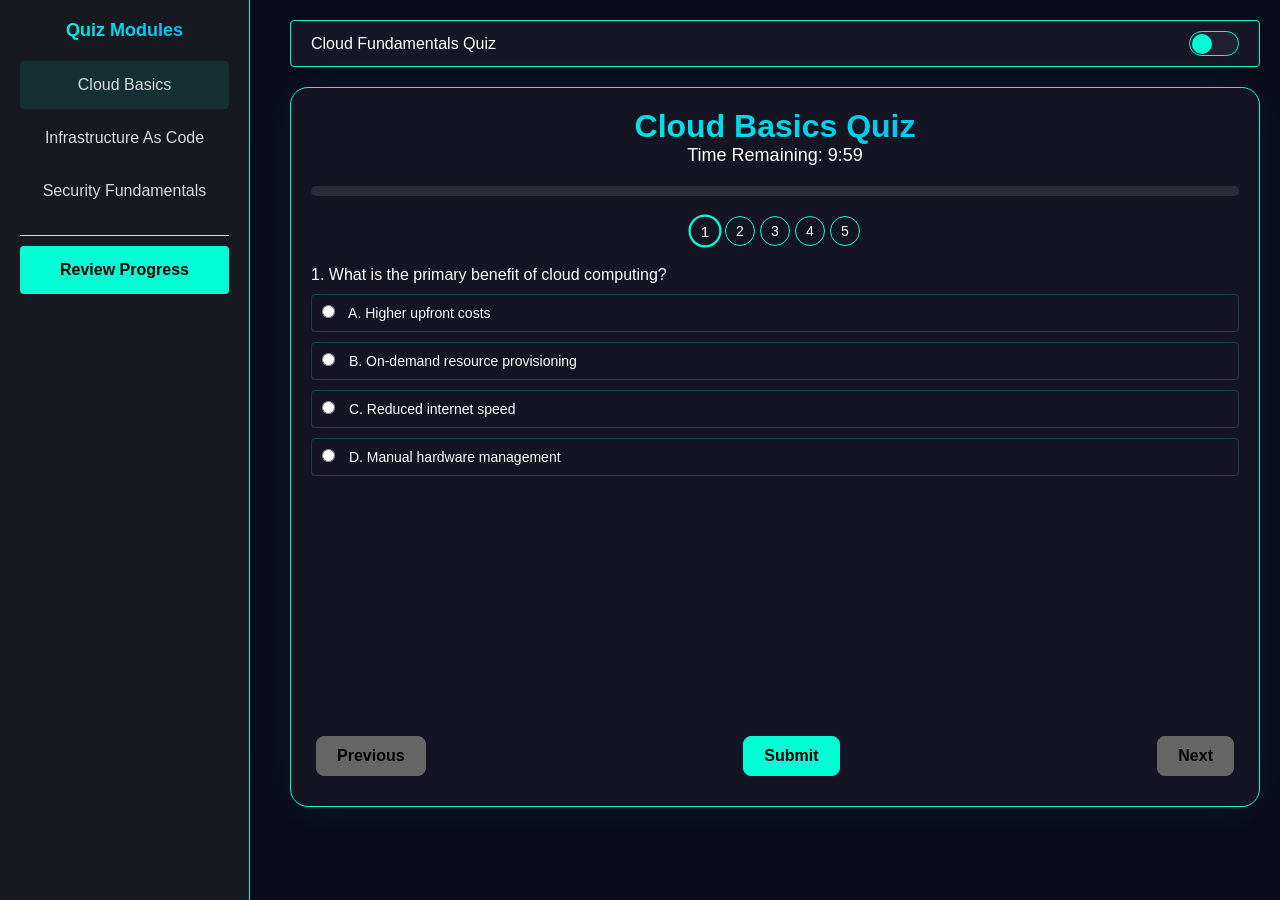
==== quiz-engine/index.html @ 4620516e "Initial release: Terraform Academy OSS Open-source learning platform framework featuring: - Interact" ====
<!DOCTYPE html>
<html lang="en">
<head>
  <meta charset="UTF-8">
  <meta name="viewport" content="width=device-width, initial-scale=1.0, viewport-fit=cover, user-scalable=no">
  <meta name="apple-mobile-web-app-capable" content="yes">
  <meta name="apple-mobile-web-app-status-bar-style" content="black-translucent">
  <title>Quiz Engine Demo — Terraform Academy OSS</title>
  <link rel="stylesheet" href="../theme/variables.css">
  <link rel="stylesheet" href="../theme/glassmorphism.css">
  <link rel="stylesheet" href="../theme/octagons.css">
  <link rel="stylesheet" href="quiz-engine.css">
</head>
<body>
  <!-- Animated Background -->
  <div class="background-octagons">
    <span style="top:10%;left:10%;font-size:60px;animation-duration:22s;">⬡</span>
    <span style="top:40%;left:70%;font-size:80px;animation-duration:18s;">⬡</span>
    <span style="top:70%;left:30%;font-size:40px;animation-duration:25s;">⬡</span>
    <span style="top:20%;left:80%;font-size:70px;animation-duration:15s;">⬡</span>
    <span style="top:80%;left:90%;font-size:50px;animation-duration:28s;">⬡</span>
    <span style="top:5%;left:40%;font-size:30px;animation-duration:30s;">⬡</span>
  </div>

  <!-- Mobile Menu Button -->
  <button class="menu-button" onclick="QuizEngine.toggleMenu()">☰</button>
  <div class="menu-overlay" onclick="QuizEngine.toggleMenu()"></div>

  <!-- Sidebar -->
  <div class="sidebar hidden" id="sidebar">
    <h3 id="sidebar-title">Quiz Modules</h3>
    <ul id="module-list"></ul>
    <ul id="utility-list" style="margin-top: 20px; border-top: 1px solid var(--sidebar-text); padding-top: 10px;">
      <li data-module="review_progress" class="review-tab">Review Progress</li>
    </ul>
  </div>

  <!-- Main Content -->
  <div class="main-content">
    <div class="console-header">
      <span id="quiz-title">Quiz Engine Demo</span>
      <div class="toggle-switch" id="themeToggle">
        <div class="toggle-circle"></div>
      </div>
    </div>

    <div class="quiz-container" id="quiz-container">
      <h1 id="module-title">Loading...</h1>
      <div id="timer">Time Remaining: --:--</div>
      <div class="progress-bar">
        <div class="progress" id="progress" style="width: 0%"></div>
      </div>
      <div class="question-nav" id="question-nav"></div>
      <div id="question"></div>
      <div class="options" id="options"></div>
      <div class="feedback" id="feedback"></div>
      <div class="nav-buttons">
        <button class="btn" id="prev-btn" disabled>Previous</button>
        <button class="btn" id="submit-btn">Submit</button>
        <button class="btn" id="next-btn">Next</button>
      </div>
    </div>

    <div class="review-progress-container" id="review-progress-container"></div>

    <!-- Module Completion -->
    <div class="congratulations-screen" id="module-congratulations">
      <div class="certificate">
        <h2>Congratulations!</h2>
        <p>You completed the <span id="completed-module"></span> module!</p>
        <p>Score: <span id="module-score"></span></p>
        <div class="question-summary" id="question-summary-module"></div>
        <button class="btn" id="next-module-btn">Next Module</button>
        <button class="btn" id="restart-module-btn">Restart Module</button>
      </div>
    </div>

    <!-- Final Certificate -->
    <div class="congratulations-screen" id="final-certificate">
      <div class="certificate">
        <h2 id="final-cert-title">Certificate of Completion</h2>
        <p>Congratulations on completing all modules!</p>
        <p>Date: <span id="completion-date"></span></p>
        <div class="question-summary" id="question-summary-final"></div>
        <button class="btn" id="restart-all-btn">Restart All Modules</button>
      </div>
    </div>
  </div>

  <!-- Quiz Engine Core -->
  <script src="quiz-engine.js"></script>

  <!-- Sample Question Bank (replace with your own) -->
  <script src="sample-questions.js"></script>

  <!-- Initialize -->
  <script>
    document.addEventListener('DOMContentLoaded', () => {
      // Configure the quiz engine
      QuizEngine.init({
        title: 'Cloud Fundamentals Quiz',
        sidebarTitle: 'Quiz Modules',
        certTitle: 'Cloud Fundamentals Certificate',
        timePerModule: 600,        // 10 minutes per module
        storageKey: 'oss-quiz-demo', // localStorage key
        questions: SAMPLE_QUESTIONS  // from sample-questions.js
      });
    });
  </script>
</body>
</html>
---- theme/variables.css ----
/*
 * Terraform Academy OSS — CSS Variables (Theme System)
 *
 * Override these variables to customize the entire look.
 * Both dark and light mode are supported via [data-theme].
 */

:root {
  /* ─── Dark Theme (Default) ─── */
  --primary-bg: #0a0a1a;
  --primary-text: #ffffff;
  --sidebar-bg: #16191f;
  --sidebar-text: #d5dbdb;
  --accent: #00ffd5;
  --button-bg: #00ffd5;
  --card-bg: rgba(255, 255, 255, 0.04);
  --shadow: rgba(0, 255, 255, 0.08);
  --correct-bg: rgba(40, 167, 69, 0.2);
  --incorrect-bg: rgba(220, 53, 69, 0.2);
  --hover-bg: #66ffe6;
  --menu-button-bg: #00aaff;
}

[data-theme="light"] {
  --primary-bg: #f0f8ff;
  --primary-text: #000000;
  --sidebar-bg: #e6f2ff;
  --sidebar-text: #333333;
  --accent: #00aaff;
  --button-bg: #00aaff;
  --card-bg: rgba(255, 255, 255, 0.8);
  --shadow: rgba(0, 0, 0, 0.1);
  --correct-bg: rgba(40, 167, 69, 0.15);
  --incorrect-bg: rgba(220, 53, 69, 0.15);
  --hover-bg: #0099e6;
  --menu-button-bg: #0073bb;
}
---- theme/glassmorphism.css ----
/*
 * Terraform Academy OSS — Glassmorphism Utility Classes
 *
 * Apply these classes to any element for frosted-glass effects.
 * Works in both dark and light themes.
 */

/* Standard glass card */
.glass-card {
  background: rgba(255, 255, 255, 0.04);
  border: 1px solid rgba(0, 255, 213, 0.15);
  border-radius: 18px;
  backdrop-filter: blur(12px);
  -webkit-backdrop-filter: blur(12px);
  box-shadow: 0 0 50px rgba(0, 255, 255, 0.08);
  padding: 20px;
}

[data-theme="light"] .glass-card {
  background: rgba(255, 255, 255, 0.6);
  border: 1px solid rgba(0, 170, 255, 0.2);
  box-shadow: 0 4px 20px rgba(0, 0, 0, 0.08);
}

/* Subtle glass (for headers, toolbars) */
.glass-subtle {
  background: rgba(255, 255, 255, 0.02);
  border: 1px solid rgba(0, 255, 213, 0.15);
  border-radius: 8px;
  backdrop-filter: blur(12px);
  -webkit-backdrop-filter: blur(12px);
  box-shadow: 0 4px 15px rgba(0, 0, 0, 0.1);
}

[data-theme="light"] .glass-subtle {
  background: rgba(255, 255, 255, 0.5);
  border: 1px solid rgba(0, 170, 255, 0.15);
}

/* Heavy glass (for modals, overlays) */
.glass-heavy {
  background: rgba(255, 255, 255, 0.07);
  border-radius: 24px;
  backdrop-filter: blur(20px);
  -webkit-backdrop-filter: blur(20px);
  box-shadow: 0 20px 60px rgba(0, 0, 0, 0.4);
  border: none;
}

[data-theme="light"] .glass-heavy {
  background: rgba(255, 255, 255, 0.8);
  box-shadow: 0 20px 60px rgba(0, 0, 0, 0.15);
}

/* iOS-style glass (App Mode) */
.glass-ios {
  border-radius: 20px;
  background: rgba(255, 255, 255, 0.05);
  padding: 16px;
  box-shadow: 0 8px 30px rgba(0, 0, 0, 0.3);
  backdrop-filter: blur(15px);
  -webkit-backdrop-filter: blur(15px);
  border: none;
}

[data-theme="light"] .glass-ios {
  background: rgba(255, 255, 255, 0.7);
  box-shadow: 0 8px 30px rgba(0, 0, 0, 0.1);
}

/* Gradient text utility */
.gradient-text {
  background: linear-gradient(to right, #00ffd5, #00aaff);
  -webkit-background-clip: text;
  background-clip: text;
  -webkit-text-fill-color: transparent;
}

[data-theme="light"] .gradient-text {
  background: linear-gradient(to right, #0088cc, #00aaff);
  -webkit-background-clip: text;
  background-clip: text;
  -webkit-text-fill-color: transparent;
}

/* Accent border glow */
.glow-border {
  border: 1px solid var(--accent);
  box-shadow: 0 0 10px rgba(0, 255, 213, 0.15);
  transition: box-shadow 0.3s ease;
}

.glow-border:hover {
  box-shadow: 0 0 20px rgba(0, 255, 213, 0.3);
}

[data-theme="light"] .glow-border {
  border-color: var(--accent);
  box-shadow: 0 0 10px rgba(0, 170, 255, 0.15);
}

[data-theme="light"] .glow-border:hover {
  box-shadow: 0 0 20px rgba(0, 170, 255, 0.3);
}
---- theme/octagons.css ----
/*
 * Terraform Academy OSS — Octagon Background Animations
 *
 * Floating octagon particles that animate in the background.
 * Include this CSS and add the HTML structure below.
 *
 * HTML:
 *   <div class="background-octagons">
 *     <span style="top:10%;left:10%;font-size:60px;animation-duration:22s;">⬡</span>
 *     <span style="top:40%;left:70%;font-size:80px;animation-duration:18s;">⬡</span>
 *     ...
 *   </div>
 */

.background-octagons {
  position: fixed;
  top: 0;
  left: 0;
  width: 100%;
  height: 100%;
  pointer-events: none;
  z-index: -1;
  overflow: hidden;
}

.background-octagons span {
  position: absolute;
  font-size: 50px;
  color: rgba(0, 255, 200, 0.1);
  animation: octFloat 20s infinite linear;
}

[data-theme="light"] .background-octagons span {
  color: rgba(0, 170, 255, 0.1);
}

@keyframes octFloat {
  0%   { transform: translateY(100vh) rotate(0deg); }
  100% { transform: translateY(-10vh) rotate(360deg); }
}

/* Multi-directional floating (for labs) */
.oct1 { animation: octDrift1 40s linear infinite !important; }
.oct2 { animation: octDrift2 60s linear infinite !important; }
.oct3 { animation: octDrift3 50s linear infinite !important; }
.oct4 { animation: octDrift4 70s linear infinite !important; }

@keyframes octDrift1 {
  0%   { transform: translate(0, 0) rotate(0deg); }
  25%  { transform: translate(30px, -40px) rotate(90deg); }
  50%  { transform: translate(-20px, 20px) rotate(180deg); }
  75%  { transform: translate(10px, -10px) rotate(270deg); }
  100% { transform: translate(0, 0) rotate(360deg); }
}

@keyframes octDrift2 {
  0%   { transform: translate(0, 0) rotate(0deg); }
  25%  { transform: translate(-40px, 30px) rotate(90deg); }
  50%  { transform: translate(25px, -20px) rotate(180deg); }
  75%  { transform: translate(-10px, 10px) rotate(270deg); }
  100% { transform: translate(0, 0) rotate(360deg); }
}

@keyframes octDrift3 {
  0%   { transform: translate(0, 0) rotate(0deg); }
  25%  { transform: translate(20px, 20px) rotate(90deg); }
  50%  { transform: translate(-30px, -10px) rotate(180deg); }
  75%  { transform: translate(15px, 25px) rotate(270deg); }
  100% { transform: translate(0, 0) rotate(360deg); }
}

@keyframes octDrift4 {
  0%   { transform: translate(0, 0) rotate(0deg); }
  25%  { transform: translate(10px, -30px) rotate(90deg); }
  50%  { transform: translate(-25px, 15px) rotate(180deg); }
  75%  { transform: translate(20px, -20px) rotate(270deg); }
  100% { transform: translate(0, 0) rotate(360deg); }
}
---- quiz-engine/quiz-engine.css ----
/* Quiz Engine — Layout & Component Styles */

html, body {
  margin: 0;
  padding: 0;
  background: var(--primary-bg);
  color: var(--primary-text);
  font-family: -apple-system, BlinkMacSystemFont, 'Segoe UI', Roboto, sans-serif;
  height: 100%;
  overflow-x: hidden;
  overflow-y: auto;
  -webkit-overflow-scrolling: touch;
  overscroll-behavior: contain;
}

* {
  box-sizing: border-box;
  margin: 0;
  padding: 0;
  -webkit-tap-highlight-color: transparent;
}

body {
  min-height: 100vh;
  touch-action: manipulation;
  -webkit-user-select: none;
  user-select: none;
  opacity: 0;
  transition: opacity 0.5s ease-in-out;
}
body.loaded { opacity: 1; }

/* ─── Toggle Switch ─── */
.toggle-switch {
  width: 50px; height: 25px;
  background-color: var(--card-bg);
  border: 1px solid var(--accent);
  border-radius: 25px;
  display: flex; align-items: center;
  cursor: pointer; padding: 0; overflow: hidden;
}
.toggle-circle {
  width: 20px; height: 20px;
  background-color: var(--accent);
  border-radius: 50%;
  transform: translateX(2px);
  transition: transform 0.4s ease;
}
[data-theme="light"] .toggle-switch { justify-content: flex-end; background: #ccc; }
[data-theme="dark"] .toggle-switch { justify-content: flex-start; }
[data-theme="dark"] .toggle-circle { transform: translateX(2px); }
[data-theme="light"] .toggle-circle { transform: translateX(-2px); }

/* ─── Sidebar ─── */
.sidebar {
  width: 250px;
  background: var(--sidebar-bg);
  color: var(--sidebar-text);
  padding: 20px;
  height: 100vh;
  position: fixed; top: 0; left: 0;
  overflow-y: auto;
  -webkit-overflow-scrolling: touch;
  transition: transform 0.3s ease;
  z-index: 1000;
  transform: translateX(0);
  border-right: 1px solid var(--accent);
}
.sidebar.hidden { transform: translateX(-100%); }

@media (max-width: 768px) {
  .sidebar { width: 100%; transform: translateX(-100%); }
  .sidebar.active { transform: translateX(0); box-shadow: 0 0 10px rgba(0,0,0,0.5); }
}

.sidebar h3 {
  margin: 0 0 20px; font-size: 18px; text-align: center;
  background: linear-gradient(to right, #00ffd5, #00aaff);
  -webkit-background-clip: text; background-clip: text;
  -webkit-text-fill-color: transparent;
}
.sidebar ul { list-style: none; padding: 0; }
.sidebar li {
  padding: 15px; cursor: pointer; border-radius: 4px;
  margin-bottom: 5px; transition: background 0.2s;
  font-size: 16px; text-align: center;
}
.sidebar li:hover, .sidebar li.active { background: rgba(0,255,213,0.1); }
.sidebar li.review-tab {
  background-color: var(--accent); color: black; font-weight: bold;
}
.sidebar li.review-tab:hover { background-color: var(--hover-bg); }

/* ─── Menu (Mobile) ─── */
.menu-overlay {
  display: none; position: fixed; top: 0; left: 0;
  width: 100%; height: 100%;
  background: rgba(0,0,0,0.8); z-index: 999;
}
.menu-overlay.active { display: block; }
.menu-button {
  position: fixed; top: 10px; left: 20px;
  width: 40px; height: 40px;
  background: var(--menu-button-bg);
  border: none; cursor: pointer; z-index: 1001;
  clip-path: polygon(50% 0%, 85% 15%, 100% 50%, 85% 85%, 50% 100%, 15% 85%, 0% 50%, 15% 15%);
  display: flex; justify-content: center; align-items: center;
  color: white; font-size: 20px; transition: background 0.2s;
}
.menu-button:hover { background: #005ea2; }

@media (min-width: 769px) {
  .menu-button, .menu-overlay { display: none; }
  .sidebar { transform: translateX(0) !important; }
  .main-content { padding-top: 70px; }
}

/* ─── Main Content ─── */
.main-content {
  margin-left: 270px; padding: 20px 20px 10px;
  width: calc(100% - 270px);
  min-height: 100vh;
  transition: margin-left 0.3s ease, width 0.3s ease;
}
@media (max-width: 768px) {
  .main-content { margin-left: 0; width: 100%; padding: 70px 10px 10px; }
}

/* ─── Console Header ─── */
.console-header {
  background: rgba(255,255,255,0.05); color: white;
  padding: 10px 20px; border-radius: 4px;
  display: flex; align-items: center; justify-content: space-between;
  margin-bottom: 20px; border: 1px solid var(--accent);
}
[data-theme="light"] .console-header { background: rgba(0,0,0,0.05); color: black; }

/* ─── Quiz Container ─── */
h1, h2 { color: var(--primary-text); text-align: center; }
h1 {
  background: linear-gradient(to right, #00ffd5, #00aaff);
  -webkit-background-clip: text; background-clip: text;
  -webkit-text-fill-color: transparent;
}

.quiz-container {
  max-width: 1000px; margin: auto;
  background: var(--card-bg); padding: 20px;
  border-radius: 18px;
  box-shadow: 0 0 50px var(--shadow);
  border: 1px solid var(--accent);
  min-height: calc(100vh - 180px);
  overflow-y: auto; -webkit-overflow-scrolling: touch;
  display: flex; flex-direction: column;
}
.quiz-container .nav-buttons { margin-top: auto; }
@media (max-width: 768px) {
  .quiz-container { padding: 15px; margin: 0 10px; min-height: calc(100vh - 110px); }
}

/* ─── Progress Bar ─── */
.progress-bar {
  width: 100%; background: rgba(255,255,255,0.1);
  height: 10px; border-radius: 5px; margin-bottom: 20px;
}
.progress {
  height: 100%; background: var(--button-bg);
  border-radius: 5px; transition: width 0.3s;
}

/* ─── Questions & Options ─── */
.question { margin-bottom: 20px; font-size: 16px; line-height: 1.5; }
.options label {
  display: block; margin: 10px 0; cursor: pointer;
  padding: 10px; border-radius: 4px;
  transition: background 0.2s; font-size: 14px;
  border: 1px solid rgba(0,255,213,0.2);
}
.options label:hover { background: rgba(0,255,213,0.1); }
.options input { margin-right: 10px; }

.feedback {
  margin-top: 10px; font-weight: bold;
  padding: 10px; border-radius: 4px; font-size: 14px;
}
.correct { color: #28a745; background: var(--correct-bg); }
.incorrect { color: #dc3545; background: var(--incorrect-bg); }

/* ─── Buttons ─── */
.btn {
  padding: 10px 20px; margin: 10px 5px; font-size: 16px;
  cursor: pointer; border: 1px solid var(--accent);
  border-radius: 8px; background: var(--button-bg);
  color: black; transition: background 0.2s; font-weight: bold;
}
.btn:hover { background: var(--hover-bg); }
.btn:disabled { background: #666; border-color: #666; cursor: not-allowed; }

/* ─── Timer ─── */
#timer { text-align: center; font-size: 18px; margin-bottom: 20px; color: var(--primary-text); }
@media (max-width: 768px) { #timer { font-size: 16px; } }

/* ─── Question Navigation (Dot Grid) ─── */
.nav-buttons { display: flex; justify-content: space-between; align-items: center; flex-wrap: wrap; }
.question-nav { display: flex; flex-wrap: wrap; gap: 5px; margin-bottom: 20px; justify-content: center; }
.question-nav button {
  width: 30px; height: 30px; border-radius: 50%;
  border: 1px solid var(--accent); background: transparent;
  color: var(--primary-text); cursor: pointer;
  font-size: 14px; transition: background 0.2s;
}
.question-nav button.answered { background: var(--button-bg); color: black; }
.question-nav button.current { border: 2px solid var(--accent); transform: scale(1.1); }
.question-nav button:hover { background: rgba(0,255,213,0.2); }

/* ─── Congratulations / Certificate ─── */
.congratulations-screen {
  display: none; position: fixed; top: 0; left: 0;
  width: 100%; height: 100%;
  background: rgba(0,0,0,0.8);
  justify-content: center; align-items: center;
  z-index: 2000; padding: 20px;
}
.congratulations-screen.active { display: flex; }
.certificate {
  background: var(--card-bg); padding: 30px; border-radius: 8px;
  text-align: center; max-width: 600px; width: 100%;
  box-shadow: 0 4px 10px var(--shadow);
  border: 2px solid var(--accent);
  max-height: calc(100vh - 80px); overflow-y: auto;
  -webkit-overflow-scrolling: touch;
}
.certificate h2 { color: var(--primary-text); margin-bottom: 20px; font-size: 24px; }
.certificate p { color: var(--primary-text); margin-bottom: 10px; font-size: 16px; }
.certificate .btn { margin-top: 20px; }
@media (max-width: 768px) {
  .certificate { padding: 20px; max-width: 90%; }
  .certificate h2 { font-size: 20px; }
  .certificate p { font-size: 14px; }
}

/* ─── Question Summary (Review) ─── */
.question-summary {
  text-align: left; margin-top: 20px;
  max-height: 250px; overflow-y: auto;
  -webkit-overflow-scrolling: touch;
  border-top: 1px solid var(--accent); padding-top: 15px;
}
.summary-item {
  margin: 10px 0; padding: 10px; border-radius: 5px;
  border-left: 4px solid var(--accent);
  background-color: var(--primary-bg);
  color: var(--primary-text); font-size: 14px;
}
.summary-item.correct { border-left-color: #28a745; }
.summary-item.incorrect { border-left-color: #dc3545; }

/* ─── Review Progress Container ─── */
.review-progress-container {
  display: none; max-width: 1000px; margin: auto;
  background: var(--card-bg); padding: 20px;
  border-radius: 18px;
  box-shadow: 0 0 50px var(--shadow);
  border: 1px solid var(--accent);
  min-height: calc(100vh - 180px);
  overflow-y: auto; -webkit-overflow-scrolling: touch;
}
@media (max-width: 768px) {
  .review-progress-container { min-height: calc(100vh - 110px); }
}
.review-progress-container h2 { margin-bottom: 20px; }
.review-module-summary {
  margin-bottom: 15px; padding: 15px;
  border-radius: 5px; border-left: 4px solid;
}
.review-module-summary.completed { border-left-color: #28a745; background-color: var(--correct-bg); }
.review-module-summary.not-completed { border-left-color: #6c757d; background-color: var(--primary-bg); }

/* ─── Touch/Scroll Safety ─── */
body, .main-content, .quiz-container, .congratulations-screen {
  overscroll-behavior: none; touch-action: pan-y;
}
input, button, label { touch-action: manipulation; }
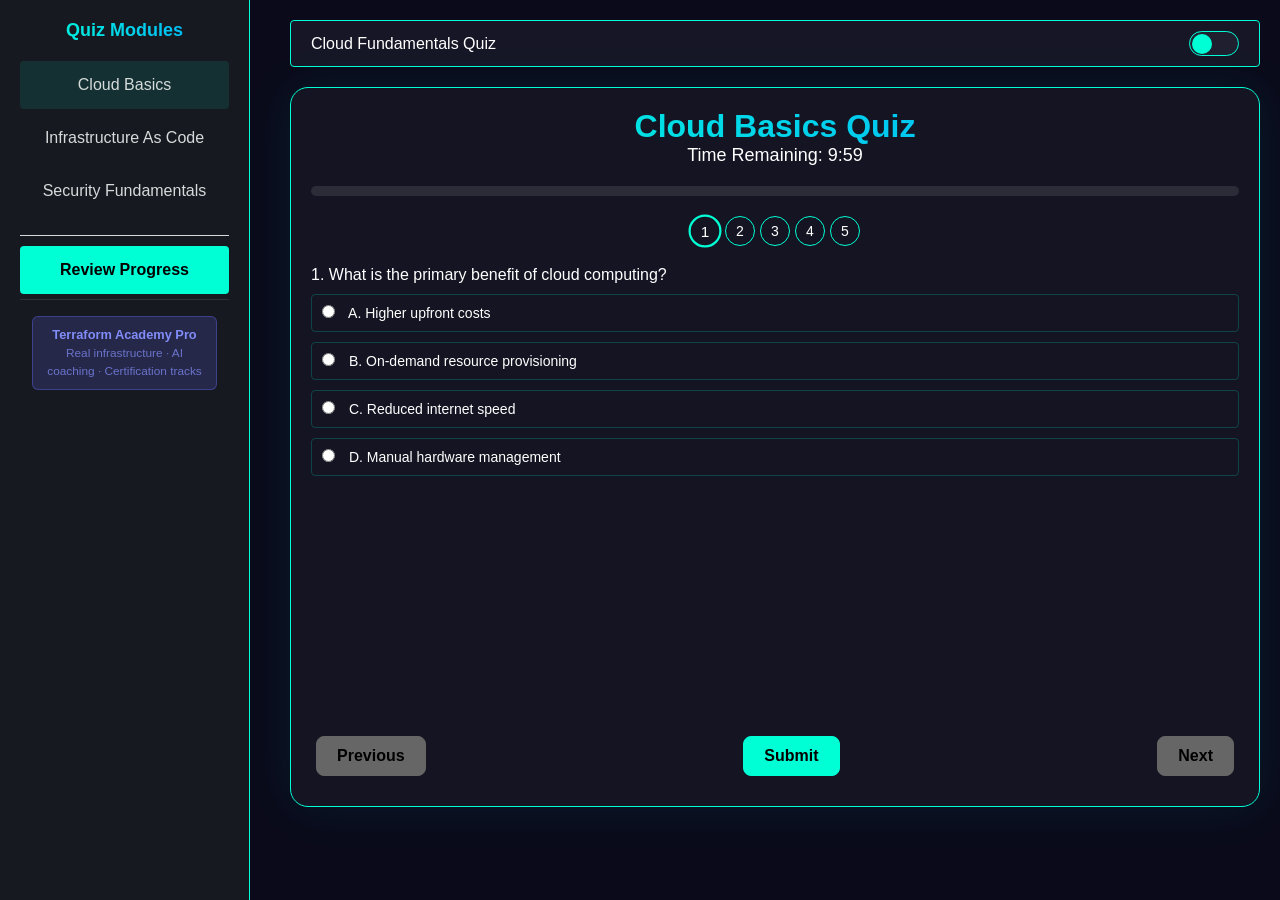
==== commit 22b6a8c6: "feat: funnel optimization, exam domain alignment, share buttons, community foundations - Add certifi" ====
--- a/quiz-engine/index.html
+++ b/quiz-engine/index.html
@@ -5,7 +5,7 @@
   <meta name="viewport" content="width=device-width, initial-scale=1.0, viewport-fit=cover, user-scalable=no">
   <meta name="apple-mobile-web-app-capable" content="yes">
   <meta name="apple-mobile-web-app-status-bar-style" content="black-translucent">
-  <title>Quiz Engine Demo — Terraform Academy OSS</title>
+  <title>Quiz Engine Demo | Terraform Academy OSS</title>
   <link rel="stylesheet" href="../theme/variables.css">
   <link rel="stylesheet" href="../theme/glassmorphism.css">
   <link rel="stylesheet" href="../theme/octagons.css">
@@ -14,16 +14,22 @@
 <body>
   <!-- Animated Background -->
   <div class="background-octagons">
-    <span style="top:10%;left:10%;font-size:60px;animation-duration:22s;">⬡</span>
-    <span style="top:40%;left:70%;font-size:80px;animation-duration:18s;">⬡</span>
-    <span style="top:70%;left:30%;font-size:40px;animation-duration:25s;">⬡</span>
-    <span style="top:20%;left:80%;font-size:70px;animation-duration:15s;">⬡</span>
-    <span style="top:80%;left:90%;font-size:50px;animation-duration:28s;">⬡</span>
-    <span style="top:5%;left:40%;font-size:30px;animation-duration:30s;">⬡</span>
+    <svg class="hex" style="top:10%;left:10%;width:60px;height:60px;animation-duration:22s;" viewBox="0 0 100 100"><polygon points="50,3 97,25 97,75 50,97 3,75 3,25" fill="none" stroke="currentColor" stroke-width="6"/></svg>
+    <svg class="hex" style="top:40%;left:70%;width:80px;height:80px;animation-duration:18s;" viewBox="0 0 100 100"><polygon points="50,3 97,25 97,75 50,97 3,75 3,25" fill="none" stroke="currentColor" stroke-width="6"/></svg>
+    <svg class="hex" style="top:70%;left:30%;width:40px;height:40px;animation-duration:25s;" viewBox="0 0 100 100"><polygon points="50,3 97,25 97,75 50,97 3,75 3,25" fill="none" stroke="currentColor" stroke-width="6"/></svg>
+    <svg class="hex" style="top:20%;left:80%;width:70px;height:70px;animation-duration:15s;" viewBox="0 0 100 100"><polygon points="50,3 97,25 97,75 50,97 3,75 3,25" fill="none" stroke="currentColor" stroke-width="6"/></svg>
+    <svg class="hex" style="top:80%;left:90%;width:50px;height:50px;animation-duration:28s;" viewBox="0 0 100 100"><polygon points="50,3 97,25 97,75 50,97 3,75 3,25" fill="none" stroke="currentColor" stroke-width="6"/></svg>
+    <svg class="hex" style="top:5%;left:40%;width:30px;height:30px;animation-duration:30s;" viewBox="0 0 100 100"><polygon points="50,3 97,25 97,75 50,97 3,75 3,25" fill="none" stroke="currentColor" stroke-width="6"/></svg>
   </div>
 
   <!-- Mobile Menu Button -->
-  <button class="menu-button" onclick="QuizEngine.toggleMenu()">☰</button>
+  <button class="menu-button" onclick="QuizEngine.toggleMenu()" aria-label="Open menu">
+    <svg width="22" height="22" viewBox="0 0 22 22" fill="currentColor" xmlns="http://www.w3.org/2000/svg">
+      <rect y="4" width="22" height="2" rx="1"/>
+      <rect y="10" width="22" height="2" rx="1"/>
+      <rect y="16" width="22" height="2" rx="1"/>
+    </svg>
+  </button>
   <div class="menu-overlay" onclick="QuizEngine.toggleMenu()"></div>
 
   <!-- Sidebar -->
@@ -33,6 +39,13 @@
     <ul id="utility-list" style="margin-top: 20px; border-top: 1px solid var(--sidebar-text); padding-top: 10px;">
       <li data-module="review_progress" class="review-tab">Review Progress</li>
     </ul>
+    <div style="padding:16px 12px;border-top:1px solid rgba(255,255,255,0.1);margin-top:auto;">
+      <a href="https://terraformacademy.com" target="_blank" rel="noopener noreferrer"
+         style="display:block;padding:9px 12px;background:rgba(99,102,241,0.2);border:1px solid rgba(99,102,241,0.4);border-radius:6px;color:#818cf8;text-decoration:none;font-size:0.8rem;font-weight:600;text-align:center;line-height:1.4;">
+        Terraform Academy Pro<br>
+        <span style="font-weight:400;opacity:0.75;font-size:0.74rem;">Real infrastructure &middot; AI coaching &middot; Certification tracks</span>
+      </a>
+    </div>
   </div>
 
   <!-- Main Content -->
@@ -72,6 +85,14 @@
         <div class="question-summary" id="question-summary-module"></div>
         <button class="btn" id="next-module-btn">Next Module</button>
         <button class="btn" id="restart-module-btn">Restart Module</button>
+        <div style="margin-top:20px;padding:14px 18px;background:rgba(99,102,241,0.12);border:1px solid rgba(99,102,241,0.35);border-radius:8px;text-align:center;">
+          <p style="margin:0 0 4px;font-size:0.82rem;font-weight:600;">These questions are community contributed.</p>
+          <p style="margin:0 0 8px;font-size:0.8rem;opacity:0.65;">Terraform Academy Pro includes expert curated banks mapped to official AWS, Azure, GCP, and Terraform exam objectives.</p>
+          <a href="https://terraformacademy.com" target="_blank" rel="noopener noreferrer"
+             style="color:#818cf8;font-size:0.85rem;font-weight:600;text-decoration:none;">
+            Access exam aligned content on Terraform Academy
+          </a>
+        </div>
       </div>
     </div>
 
@@ -83,6 +104,32 @@
         <p>Date: <span id="completion-date"></span></p>
         <div class="question-summary" id="question-summary-final"></div>
         <button class="btn" id="restart-all-btn">Restart All Modules</button>
+
+        <!-- Share certificate -->
+        <div style="margin-top:20px;text-align:center;">
+          <p style="margin:0 0 10px;font-size:0.8rem;opacity:0.6;letter-spacing:0.02em;">SHARE YOUR COMPLETION</p>
+          <div style="display:flex;gap:10px;justify-content:center;flex-wrap:wrap;">
+            <a id="share-twitter" href="#" target="_blank" rel="noopener noreferrer"
+               style="display:inline-flex;align-items:center;gap:7px;padding:9px 18px;background:#000;color:#fff;border-radius:6px;text-decoration:none;font-size:0.84rem;font-weight:600;">
+              <svg width="15" height="15" viewBox="0 0 24 24" fill="currentColor" aria-hidden="true"><path d="M18.244 2.25h3.308l-7.227 8.26 8.502 11.24H16.17l-4.714-6.231-5.401 6.231H2.741l7.737-8.835L2.25 2.25H8.08l4.253 5.622zm-1.161 17.52h1.833L7.084 4.126H5.117z"/></svg>
+              Share on X
+            </a>
+            <a id="share-linkedin" href="#" target="_blank" rel="noopener noreferrer"
+               style="display:inline-flex;align-items:center;gap:7px;padding:9px 18px;background:#0a66c2;color:#fff;border-radius:6px;text-decoration:none;font-size:0.84rem;font-weight:600;">
+              <svg width="15" height="15" viewBox="0 0 24 24" fill="currentColor" aria-hidden="true"><path d="M20.447 20.452h-3.554v-5.569c0-1.328-.027-3.037-1.852-3.037-1.853 0-2.136 1.445-2.136 2.939v5.667H9.351V9h3.414v1.561h.046c.477-.9 1.637-1.85 3.37-1.85 3.601 0 4.267 2.37 4.267 5.455v6.286zM5.337 7.433a2.062 2.062 0 01-2.063-2.065 2.064 2.064 0 112.063 2.065zm1.782 13.019H3.555V9h3.564v11.452zM22.225 0H1.771C.792 0 0 .774 0 1.729v20.542C0 23.227.792 24 1.771 24h20.451C23.2 24 24 23.227 24 22.271V1.729C24 .774 23.2 0 22.222 0h.003z"/></svg>
+              Share on LinkedIn
+            </a>
+          </div>
+        </div>
+        <div style="margin-top:28px;padding:20px 24px;background:rgba(99,102,241,0.15);border:1px solid rgba(99,102,241,0.45);border-radius:10px;text-align:center;">
+          <p style="margin:0 0 4px;font-size:1rem;font-weight:600;">You completed the OSS curriculum.</p>
+          <p style="margin:0 0 14px;font-size:0.84rem;opacity:0.75;">Your progress is stored in this browser. Terraform Academy Pro includes cloud synced dashboards, AI coaching on every question you missed, and production grade labs that deploy real infrastructure to AWS, Azure, and GCP.</p>
+          <a href="https://terraformacademy.com" target="_blank" rel="noopener noreferrer"
+             style="display:inline-block;padding:11px 26px;background:#6366f1;color:#fff;border-radius:6px;text-decoration:none;font-size:0.92rem;font-weight:700;letter-spacing:0.01em;">
+            Get Certified with Terraform Academy
+          </a>
+          <p style="margin:12px 0 0;font-size:0.75rem;opacity:0.5;">Powered by Terraform Academy OSS &middot; <a href="https://terraformacademy.com" target="_blank" rel="noopener noreferrer" style="color:inherit;">terraformacademy.com</a></p>
+        </div>
       </div>
     </div>
   </div>
--- a/theme/octagons.css
+++ b/theme/octagons.css
@@ -1,13 +1,14 @@
 /*
  * Terraform Academy OSS — Octagon Background Animations
  *
- * Floating octagon particles that animate in the background.
+ * Floating hexagon particles that animate in the background.
  * Include this CSS and add the HTML structure below.
  *
  * HTML:
  *   <div class="background-octagons">
- *     <span style="top:10%;left:10%;font-size:60px;animation-duration:22s;">⬡</span>
- *     <span style="top:40%;left:70%;font-size:80px;animation-duration:18s;">⬡</span>
+ *     <svg class="hex" style="top:10%;left:10%;width:60px;height:60px;animation-duration:22s;" viewBox="0 0 100 100">
+ *       <polygon points="50,3 97,25 97,75 50,97 3,75 3,25" fill="none" stroke="currentColor" stroke-width="6"/>
+ *     </svg>
  *     ...
  *   </div>
  */
@@ -23,14 +24,15 @@
   overflow: hidden;
 }
 
-.background-octagons span {
+.background-octagons .hex {
   position: absolute;
-  font-size: 50px;
+  width: 50px;
+  height: 50px;
   color: rgba(0, 255, 200, 0.1);
   animation: octFloat 20s infinite linear;
 }
 
-[data-theme="light"] .background-octagons span {
+[data-theme="light"] .background-octagons .hex {
   color: rgba(0, 170, 255, 0.1);
 }
 
@@ -76,3 +78,46 @@
   75%  { transform: translate(20px, -20px) rotate(270deg); }
   100% { transform: translate(0, 0) rotate(360deg); }
 }
+
+@keyframes octFloat {
+  0%   { transform: translateY(100vh) rotate(0deg); }
+  100% { transform: translateY(-10vh) rotate(360deg); }
+}
+
+/* Multi-directional floating (for labs) */
+.oct1 { animation: octDrift1 40s linear infinite !important; }
+.oct2 { animation: octDrift2 60s linear infinite !important; }
+.oct3 { animation: octDrift3 50s linear infinite !important; }
+.oct4 { animation: octDrift4 70s linear infinite !important; }
+
+@keyframes octDrift1 {
+  0%   { transform: translate(0, 0) rotate(0deg); }
+  25%  { transform: translate(30px, -40px) rotate(90deg); }
+  50%  { transform: translate(-20px, 20px) rotate(180deg); }
+  75%  { transform: translate(10px, -10px) rotate(270deg); }
+  100% { transform: translate(0, 0) rotate(360deg); }
+}
+
+@keyframes octDrift2 {
+  0%   { transform: translate(0, 0) rotate(0deg); }
+  25%  { transform: translate(-40px, 30px) rotate(90deg); }
+  50%  { transform: translate(25px, -20px) rotate(180deg); }
+  75%  { transform: translate(-10px, 10px) rotate(270deg); }
+  100% { transform: translate(0, 0) rotate(360deg); }
+}
+
+@keyframes octDrift3 {
+  0%   { transform: translate(0, 0) rotate(0deg); }
+  25%  { transform: translate(20px, 20px) rotate(90deg); }
+  50%  { transform: translate(-30px, -10px) rotate(180deg); }
+  75%  { transform: translate(15px, 25px) rotate(270deg); }
+  100% { transform: translate(0, 0) rotate(360deg); }
+}
+
+@keyframes octDrift4 {
+  0%   { transform: translate(0, 0) rotate(0deg); }
+  25%  { transform: translate(10px, -30px) rotate(90deg); }
+  50%  { transform: translate(-25px, 15px) rotate(180deg); }
+  75%  { transform: translate(20px, -20px) rotate(270deg); }
+  100% { transform: translate(0, 0) rotate(360deg); }
+}
